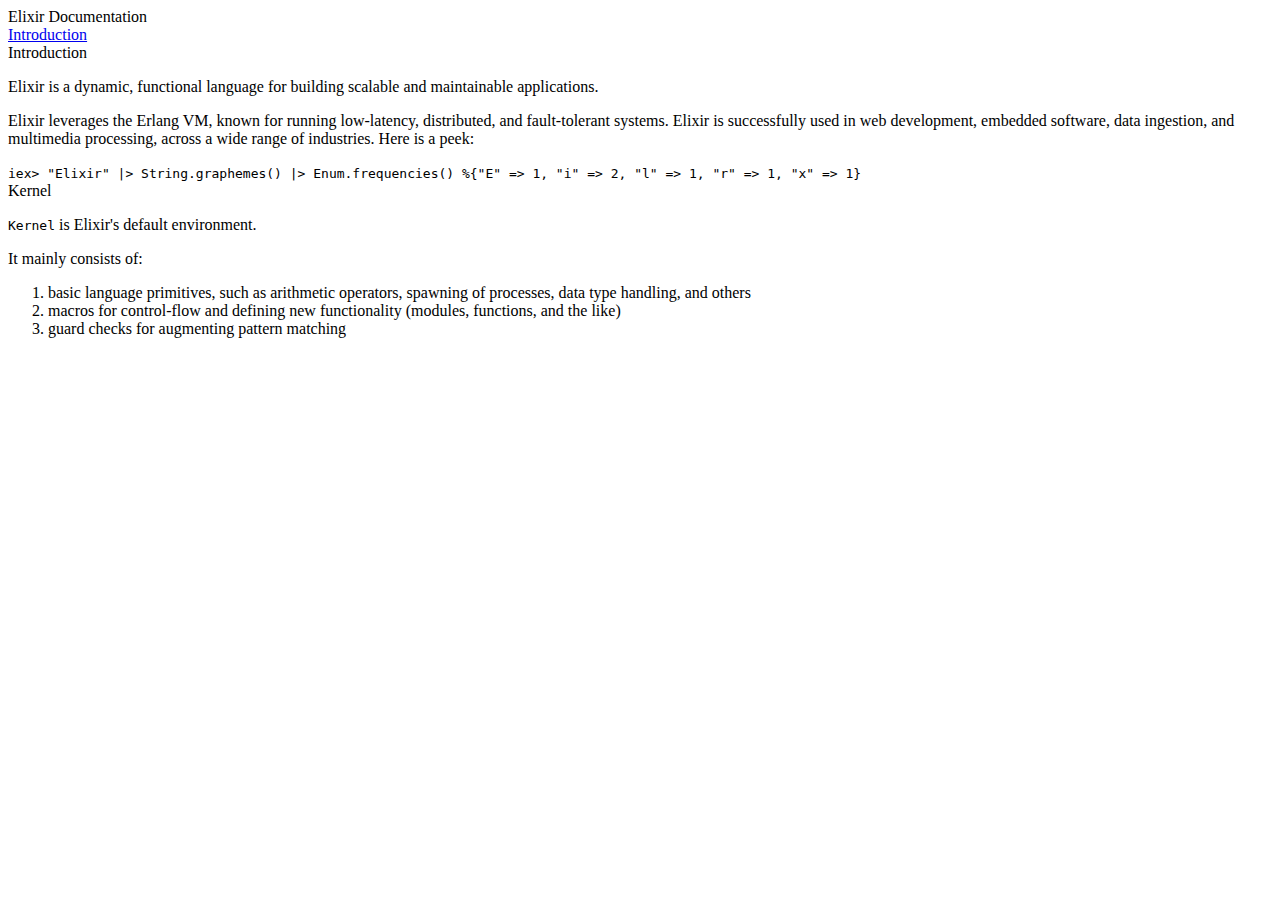
==== documentation/index.html @ 7ec3cac1 "Initial commit - documentation html structure started" ====
<!DOCTYPE html>
<html lang="en">
  <head>
    <meta charset="UTF-8" />
    <meta http-equiv="X-UA-Compatible" content="IE=edge" />
    <meta name="viewport" content="width=device-width, initial-scale=1.0" />
    <link href="styles.css" rel="stylesheet" type="text/css" />
    <title>Documentation</title>
  </head>
  <body>
      <nav id="navbar">
          <header>Elixir Documentation</header>
          <a href="#Introduction" class="navlink">Introduction</a>
      </nav>
    <main id="main-doc">
        <section class="main-section" id="Introduction">
            <header>Introduction</header>
            <p>
              Elixir is a dynamic, functional language for building scalable and maintainable applications.
            </p>
            <p>
              Elixir leverages the Erlang VM, known for running low-latency, distributed, and fault-tolerant systems. Elixir is successfully used in web development, embedded software, data ingestion, and multimedia processing, across a wide range of industries. Here is a peek:
            </p>
            <code>
              iex> "Elixir" |> String.graphemes() |> Enum.frequencies()
              %{"E" => 1, "i" => 2, "l" => 1, "r" => 1, "x" => 1}
            </code>
        </section>

        <section class="main-section" id="Kernel">
            <header>Kernel</header>
            <p><kbd>Kernel</kbd> is Elixir's default environment.</p>
            <p>It mainly consists of:</p>
            <ol>
              <li>
                basic language primitives, such as arithmetic operators, spawning of processes, data type handling, and others
              </li>
              <li>
                macros for control-flow and defining new functionality (modules, functions, and the like)
              </li>
              <li>
                guard checks for augmenting pattern matching
              </li>
            </ol>
        </section>
  </body>
</html>
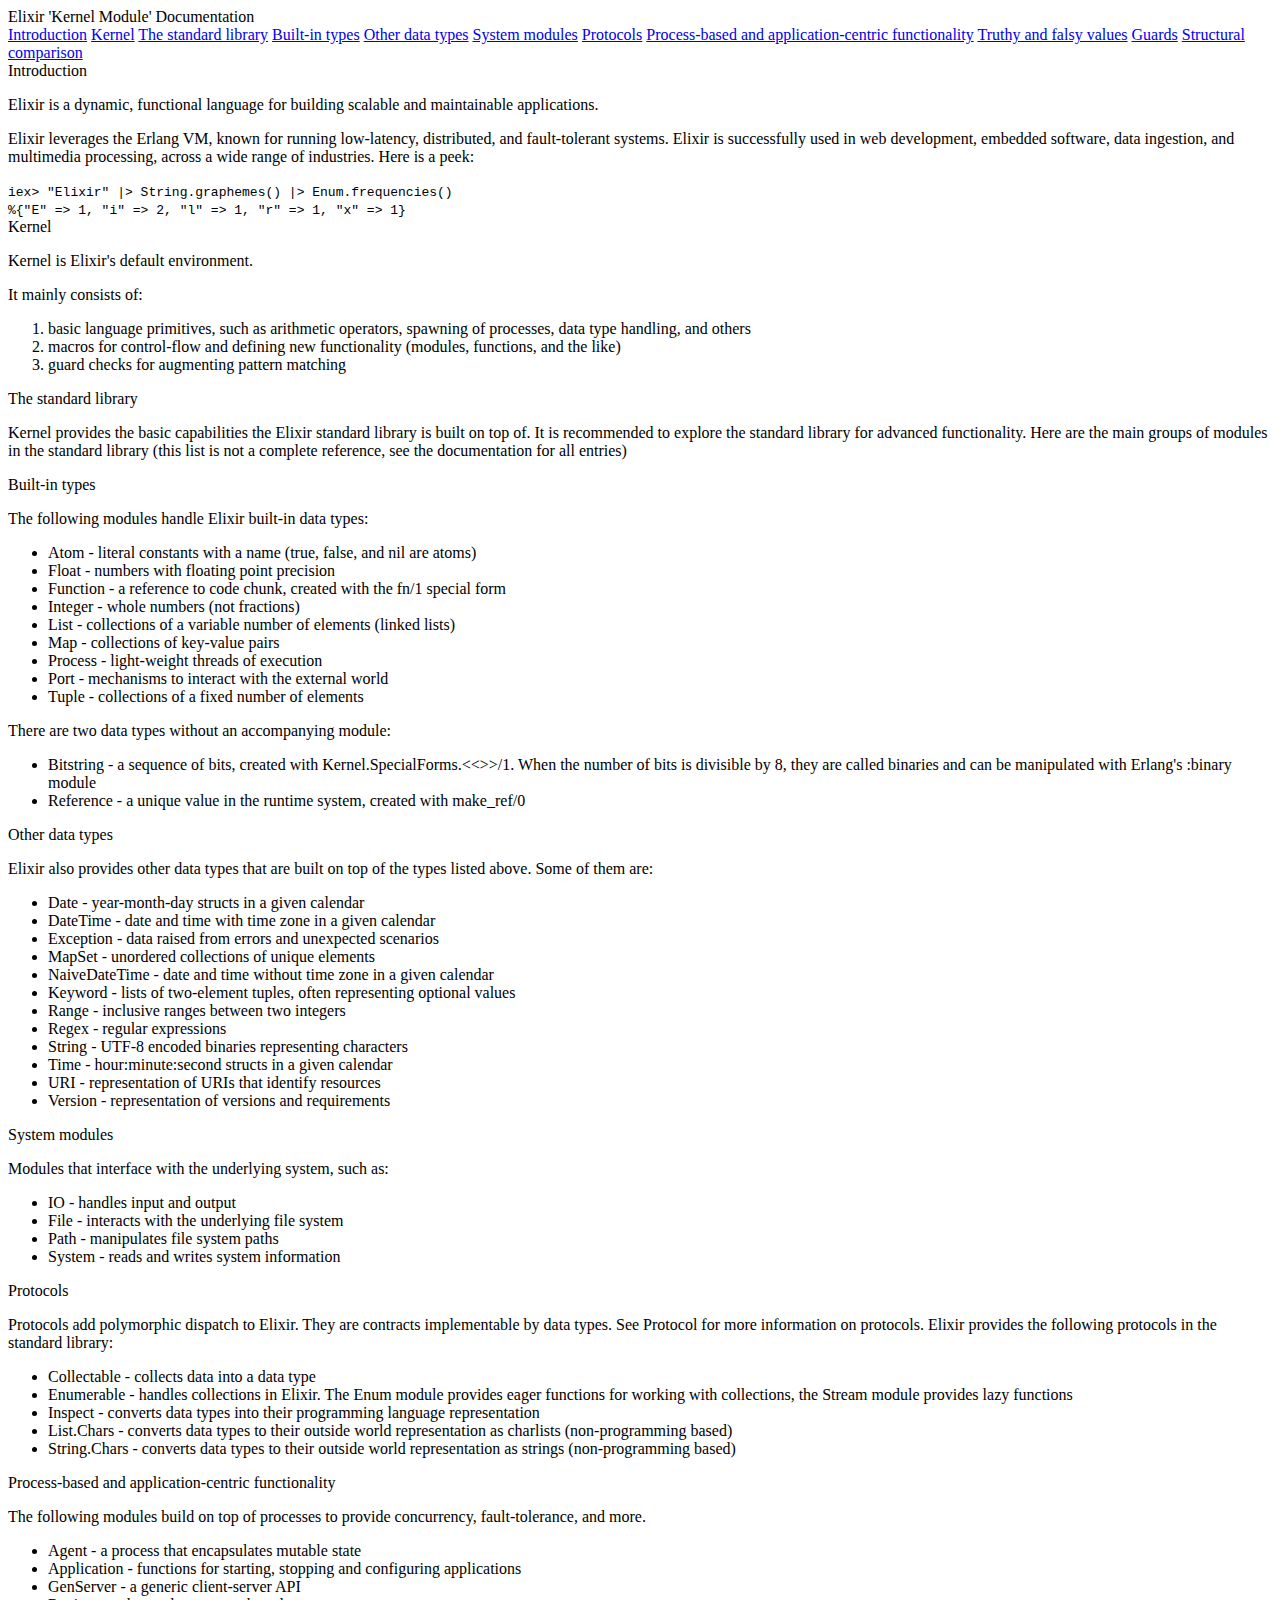
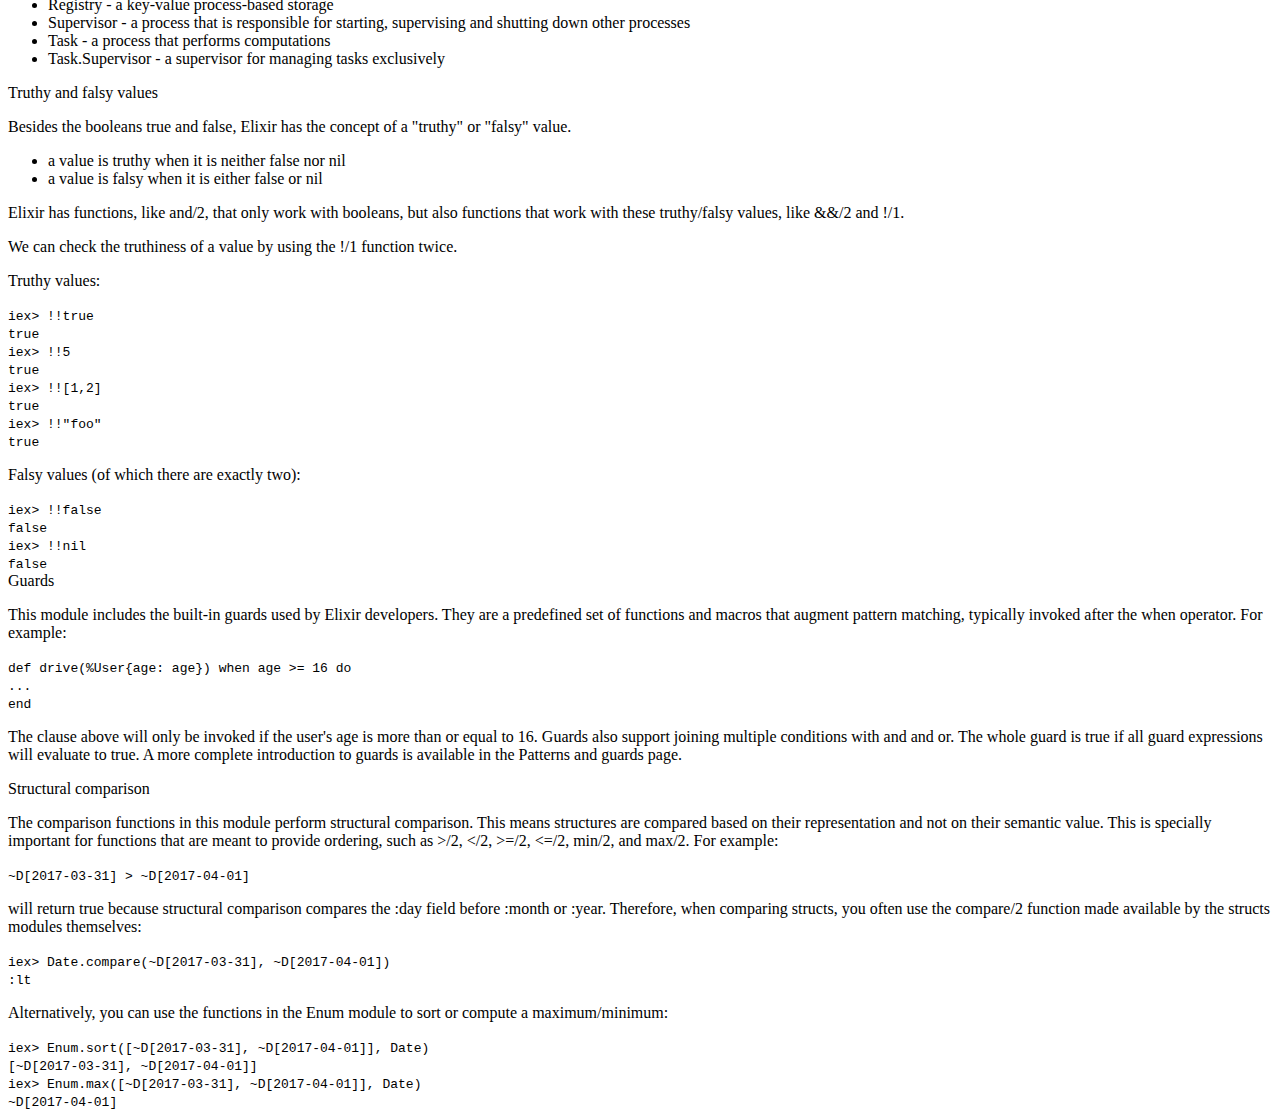
==== commit 969002fe: "add more document sections and nav links" ====
--- a/documentation/index.html
+++ b/documentation/index.html
@@ -8,40 +8,250 @@
     <title>Documentation</title>
   </head>
   <body>
-      <nav id="navbar">
-          <header>Elixir Documentation</header>
-          <a href="#Introduction" class="navlink">Introduction</a>
-      </nav>
+    <nav id="navbar">
+      <header>Elixir 'Kernel Module' Documentation</header>
+      <a href="#Introduction" class="nav-link">Introduction</a>
+      <a href="#Kernel" class="nav-link">Kernel</a>
+      <a href="#The_standard_library" class="nav-link">The standard library</a>
+      <a href="#Built-in_types" class="nav-link">Built-in types</a>
+      <a href="#Other_data_types" class="nav-link">Other data types</a>
+      <a href="#System_modules" class="nav-link">System modules</a>
+      <a href="#Protocols" class="nav-link">Protocols</a>
+      <a href="#Process-based_and_application-centric_functionality" class="nav-link">Process-based and application-centric functionality</a>
+      <a href="#Truthy_and_falsy_values" class="nav-link">Truthy and falsy values</a>
+      <a href="#Guards" class="nav-link">Guards</a>
+      <a href="#Structural_comparison" class="nav-link">Structural comparison</a>
+    </nav>
+
     <main id="main-doc">
-        <section class="main-section" id="Introduction">
-            <header>Introduction</header>
-            <p>
-              Elixir is a dynamic, functional language for building scalable and maintainable applications.
-            </p>
-            <p>
-              Elixir leverages the Erlang VM, known for running low-latency, distributed, and fault-tolerant systems. Elixir is successfully used in web development, embedded software, data ingestion, and multimedia processing, across a wide range of industries. Here is a peek:
-            </p>
-            <code>
-              iex> "Elixir" |> String.graphemes() |> Enum.frequencies()
-              %{"E" => 1, "i" => 2, "l" => 1, "r" => 1, "x" => 1}
-            </code>
-        </section>
-
-        <section class="main-section" id="Kernel">
-            <header>Kernel</header>
-            <p><kbd>Kernel</kbd> is Elixir's default environment.</p>
-            <p>It mainly consists of:</p>
-            <ol>
-              <li>
-                basic language primitives, such as arithmetic operators, spawning of processes, data type handling, and others
-              </li>
-              <li>
-                macros for control-flow and defining new functionality (modules, functions, and the like)
-              </li>
-              <li>
-                guard checks for augmenting pattern matching
-              </li>
-            </ol>
-        </section>
+      <section class="main-section" id="Introduction">
+        <header>Introduction</header>
+        <p>Elixir is a dynamic, functional language for building scalable and maintainable applications.</p>
+        <p>
+          Elixir leverages the Erlang VM, known for running low-latency, distributed, and fault-tolerant systems. Elixir
+          is successfully used in web development, embedded software, data ingestion, and multimedia processing, across
+          a wide range of industries. Here is a peek:
+        </p>
+        <code>
+          iex> "Elixir" |> String.graphemes() |> Enum.frequencies()
+          <br />
+          %{"E" => 1, "i" => 2, "l" => 1, "r" => 1, "x" => 1}
+        </code>
+      </section>
+
+      <section class="main-section" id="Kernel">
+        <header>Kernel</header>
+        <p><span class="mono_ul">Kernel</span> is Elixir's default environment.</p>
+        <p>It mainly consists of:</p>
+        <ol>
+          <li>
+            basic language primitives, such as arithmetic operators, spawning of processes, data type handling, and
+            others
+          </li>
+          <li>macros for control-flow and defining new functionality (modules, functions, and the like)</li>
+          <li>guard checks for augmenting pattern matching</li>
+        </ol>
+      </section>
+
+      <section class="main-section" id="The_standard_library">
+        <header>The standard library</header>
+        <p>
+          <span class="mono_ul">Kernel</span> provides the basic capabilities the Elixir standard library is built on
+          top of. It is recommended to explore the standard library for advanced functionality. Here are the main groups
+          of modules in the standard library (this list is not a complete reference, see the documentation for all
+          entries)
+        </p>
+      </section>
+
+      <section class="main-section" id="Built-in_types">
+        <header>Built-in types</header>
+        <p>The following modules handle Elixir built-in data types:</p>
+
+        <ul>
+          <li><span class="mono_ul">Atom</span> - literal constants with a name (true, false, and nil are atoms)</li>
+          <li><span class="mono_ul">Float</span> - numbers with floating point precision</li>
+          <li><span class="mono_ul">Function</span> - a reference to code chunk, created with the fn/1 special form</li>
+          <li><span class="mono_ul">Integer</span> - whole numbers (not fractions)</li>
+          <li><span class="mono_ul">List</span> - collections of a variable number of elements (linked lists)</li>
+          <li><span class="mono_ul">Map</span> - collections of key-value pairs</li>
+          <li><span class="mono_ul">Process</span> - light-weight threads of execution</li>
+          <li><span class="mono_ul">Port</span> - mechanisms to interact with the external world</li>
+          <li><span class="mono_ul">Tuple</span> - collections of a fixed number of elements</li>
+        </ul>
+
+        <p>There are two data types without an accompanying module:</p>
+        <ul>
+          <li>
+            <span class="mono_ul"> Bitstring</span> - a sequence of bits, created with
+            <span class="mono_ul"> Kernel.SpecialForms.<<>>/1</span>. When the number of bits is divisible by 8, they
+            are called binaries and can be manipulated with Erlang's <span class="mono_ul">:binary</span> module
+          </li>
+          <li>
+            <span class="mono_ul"> Reference</span> - a unique value in the runtime system, created with
+            <span class="mono_ul">make_ref/0</span>
+          </li>
+        </ul>
+      </section>
+
+      <section class="main-section" id="Other_data_types">
+        <header>Other data types</header>
+        <p>Elixir also provides other data types that are built on top of the types listed above. Some of them are:</p>
+
+        <ul>
+          <li><span class="mono_ul">Date</span> - year-month-day structs in a given calendar</li>
+          <li><span class="mono_ul">DateTime</span> - date and time with time zone in a given calendar</li>
+          <li><span class="mono_ul">Exception</span> - data raised from errors and unexpected scenarios</li>
+          <li><span class="mono_ul">MapSet</span> - unordered collections of unique elements</li>
+          <li><span class="mono_ul">NaiveDateTime</span> - date and time without time zone in a given calendar</li>
+          <li>
+            <span class="mono_ul">Keyword</span> - lists of two-element tuples, often representing optional values
+          </li>
+          <li><span class="mono_ul">Range</span> - inclusive ranges between two integers</li>
+          <li><span class="mono_ul">Regex</span> - regular expressions</li>
+          <li><span class="mono_ul">String</span> - UTF-8 encoded binaries representing characters</li>
+          <li><span class="mono_ul">Time</span> - hour:minute:second structs in a given calendar</li>
+          <li><span class="mono_ul">UR</span>I - representation of URIs that identify resources</li>
+          <li><span class="mono_ul">Version</span> - representation of versions and requirements</li>
+        </ul>
+      </section>
+
+      <section class="main-section" id="System_modules">
+        <header>System modules</header>
+        <p>Modules that interface with the underlying system, such as:</p>
+        <ul>
+          <li><span class="mono_ul">IO</span> - handles input and output</li>
+          <li><span class="mono_ul">File</span> - interacts with the underlying file system</li>
+          <li><span class="mono_ul">Path</span> - manipulates file system paths</li>
+          <li><span class="mono_ul">System</span> - reads and writes system information</li>
+        </ul>
+      </section>
+
+      <section class="main-section" id="Protocols">
+        <header>Protocols</header>
+        <p>
+          Protocols add polymorphic dispatch to Elixir. They are contracts implementable by data types. See Protocol for
+          more information on protocols. Elixir provides the following protocols in the standard library:
+        </p>
+
+        <ul>
+          <li>Collectable - collects data into a data type</li>
+          <li>
+            Enumerable - handles collections in Elixir. The Enum module provides eager functions for working with
+            collections, the Stream module provides lazy functions
+          </li>
+          <li>Inspect - converts data types into their programming language representation</li>
+          <li>
+            List.Chars - converts data types to their outside world representation as charlists (non-programming based)
+          </li>
+          <li>
+            String.Chars - converts data types to their outside world representation as strings (non-programming based)
+          </li>
+        </ul>
+      </section>
+
+      <section class="main-section" id="Process-based_and_application-centric_functionality">
+        <header>Process-based and application-centric functionality</header>
+        <p>The following modules build on top of processes to provide concurrency, fault-tolerance, and more.</p>
+
+        <ul>
+          <li>Agent - a process that encapsulates mutable state</li>
+          <li>Application - functions for starting, stopping and configuring applications</li>
+          <li>GenServer - a generic client-server API</li>
+          <li>Registry - a key-value process-based storage</li>
+          <li>
+            Supervisor - a process that is responsible for starting, supervising and shutting down other processes
+          </li>
+          <li>Task - a process that performs computations</li>
+          <li>Task.Supervisor - a supervisor for managing tasks exclusively</li>
+        </ul>
+      </section>
+
+      <section class="main-section" id="Truthy_and_falsy_values">
+        <header>Truthy and falsy values</header>
+        <p>Besides the booleans true and false, Elixir has the concept of a "truthy" or "falsy" value.</p>
+
+        <ul>
+          <li>a value is truthy when it is neither false nor nil</li>
+          <li>a value is falsy when it is either false or nil</li>
+        </ul>
+        <p>
+          Elixir has functions, like and/2, that only work with booleans, but also functions that work with these
+          truthy/falsy values, like &&/2 and !/1.
+        </p>
+        <p>We can check the truthiness of a value by using the !/1 function twice.</p>
+
+        <p>Truthy values:</p>
+        <code>
+          iex> !!true<br />
+          true<br />
+          iex> !!5<br />
+          true<br />
+          iex> !![1,2]<br />
+          true<br />
+          iex> !!"foo"<br />
+          true
+        </code>
+
+        <p>Falsy values (of which there are exactly two):</p>
+        <code>
+          iex> !!false<br />
+          false<br />
+          iex> !!nil<br />
+          false
+        </code>
+      </section>
+
+      <section class="main-section" id="Guards">
+        <header>Guards</header>
+
+        <p>
+          This module includes the built-in guards used by Elixir developers. They are a predefined set of functions and
+          macros that augment pattern matching, typically invoked after the when operator. For example:
+        </p>
+
+        <code>
+          def drive(%User{age: age}) when age >= 16 do<br />
+          ... <br />
+          end
+        </code>
+        <p>
+          The clause above will only be invoked if the user's age is more than or equal to 16. Guards also support
+          joining multiple conditions with <span class="mono_ul">and</span> and <span class="mono_ul">or</span>. The
+          whole guard is <span class="mono_ul">true</span> if all guard expressions will evaluate to true. A more
+          complete introduction to guards is available in the Patterns and guards page.
+        </p>
+      </section>
+
+      <section class="main-section" id="Structural_comparison">
+        <header>Structural comparison</header>
+        <p>
+          The comparison functions in this module perform structural comparison. This means structures are compared
+          based on their representation and not on their semantic value. This is specially important for functions that
+          are meant to provide ordering, such as <span class="mono_ul">&gt;/2</span>,
+          <span class="mono_ul">&lt;/2</span>, <span class="mono_ul">&gt;=/2</span>,
+          <span class="mono_ul">&lt;=/2</span>, <span class="mono_ul">min/2</span>, and
+          <span class="mono_ul">max/2</span>. For example:
+        </p>
+
+        <code>~D[2017-03-31] > ~D[2017-04-01]</code>
+        <p>
+          will return true because structural comparison compares the :day field before :month or :year. Therefore, when
+          comparing structs, you often use the compare/2 function made available by the structs modules themselves:
+        </p>
+
+        <code>
+          iex> Date.compare(~D[2017-03-31], ~D[2017-04-01])<br />
+          :lt
+        </code>
+        <p>Alternatively, you can use the functions in the Enum module to sort or compute a maximum/minimum:</p>
+
+        <code>
+          iex> Enum.sort([~D[2017-03-31], ~D[2017-04-01]], Date)<br />
+          [~D[2017-03-31], ~D[2017-04-01]]<br />
+          iex> Enum.max([~D[2017-03-31], ~D[2017-04-01]], Date)<br />
+          ~D[2017-04-01]
+        </code>
+      </section>
+    </main>
   </body>
-</html>+</html>
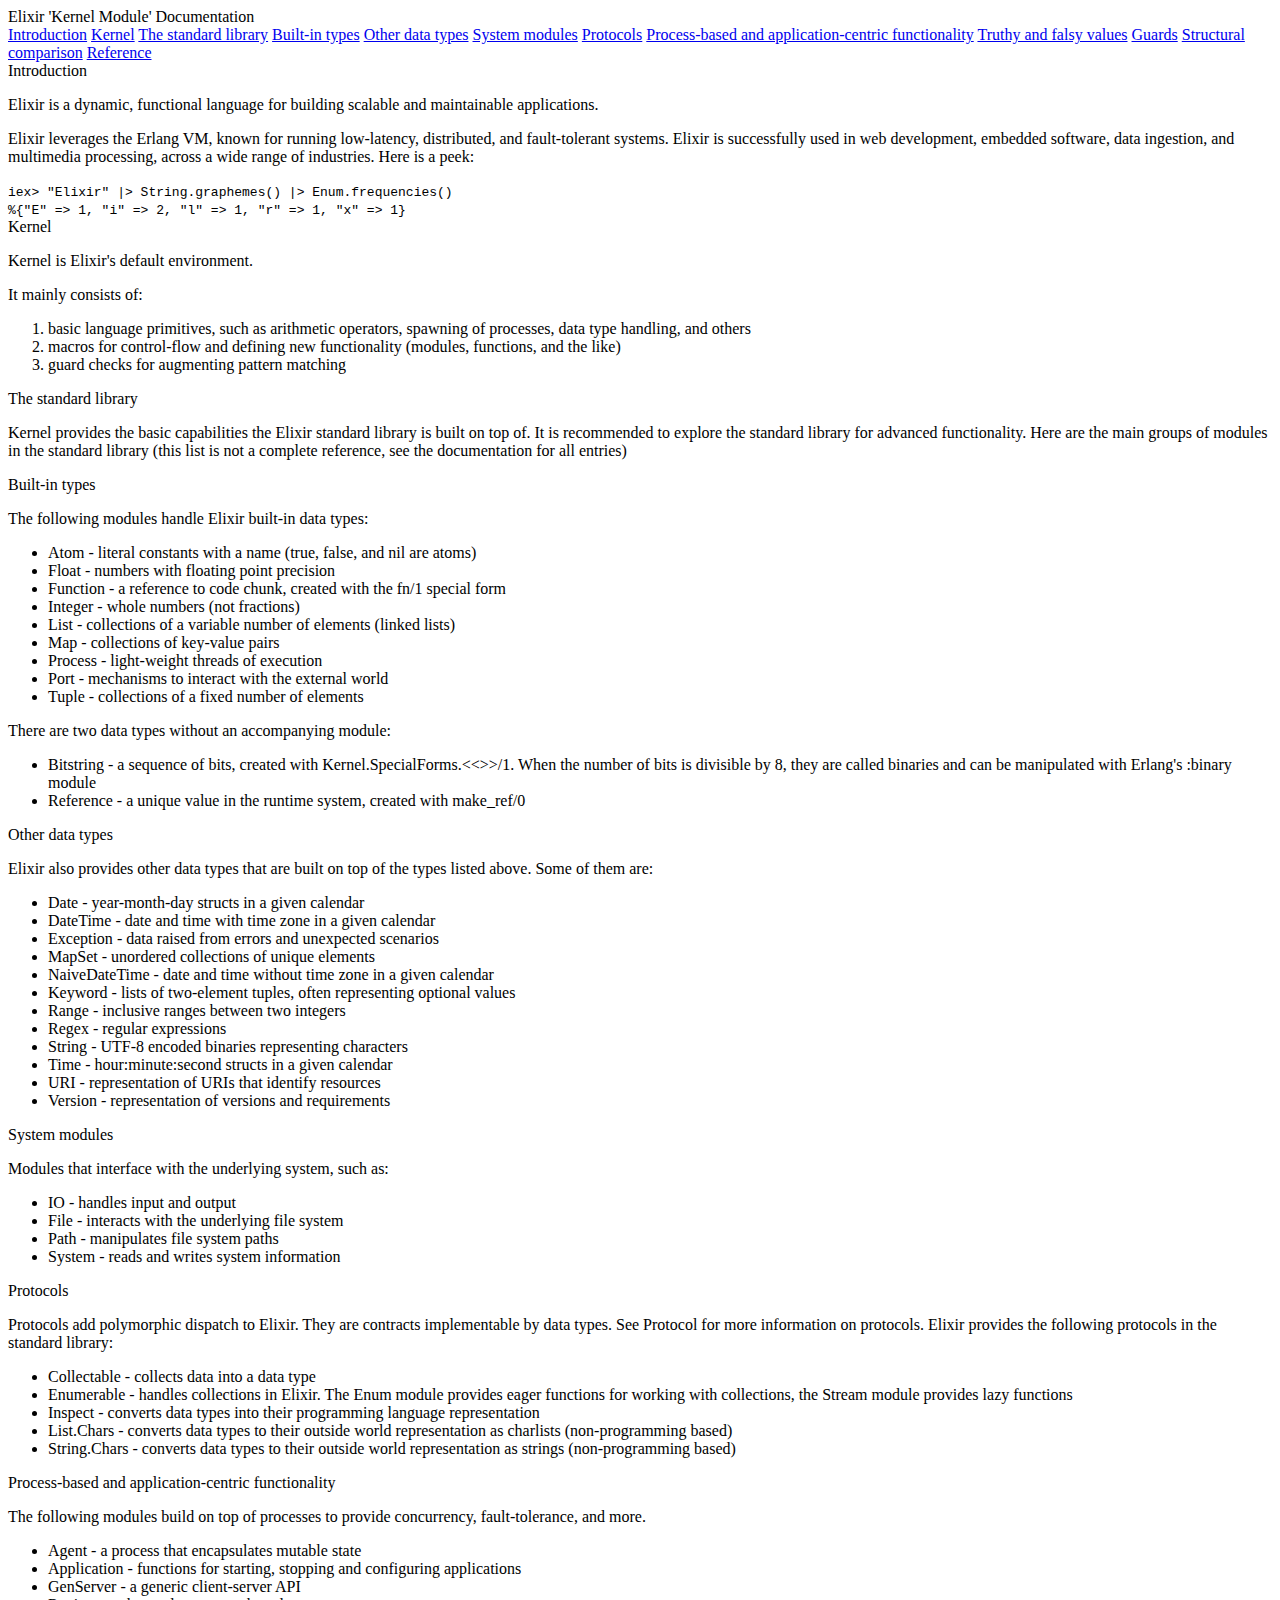
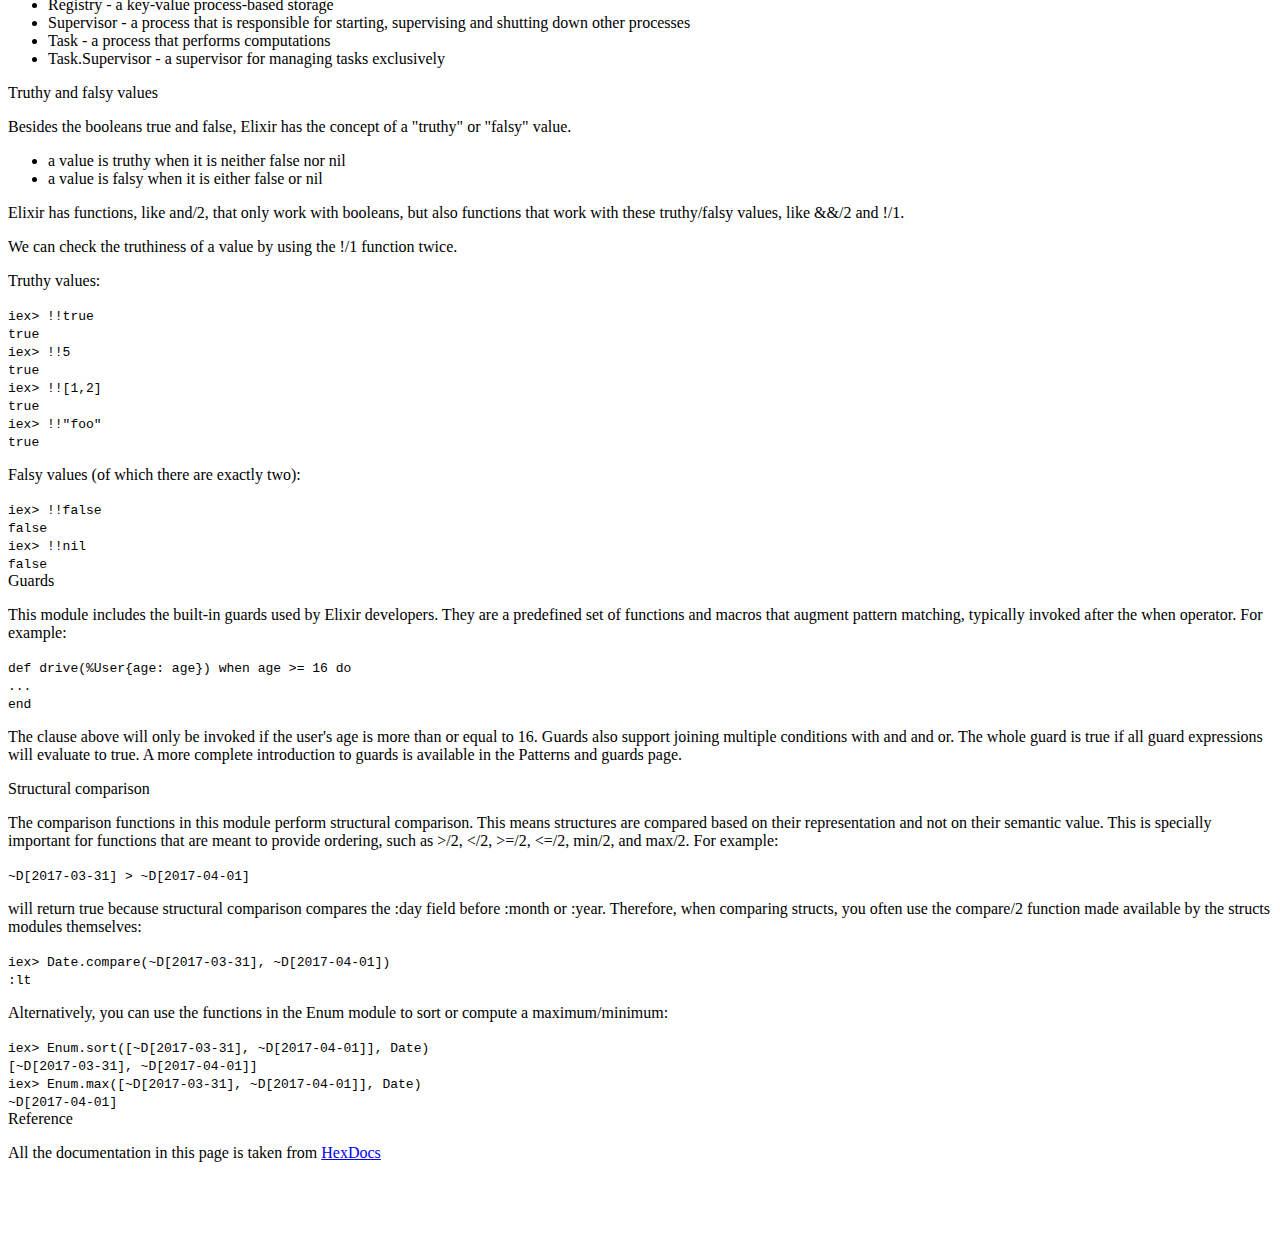
==== commit 6ff38d06: "add reference section and some formating" ====
--- a/documentation/index.html
+++ b/documentation/index.html
@@ -10,17 +10,22 @@
   <body>
     <nav id="navbar">
       <header>Elixir 'Kernel Module' Documentation</header>
-      <a href="#Introduction" class="nav-link">Introduction</a>
-      <a href="#Kernel" class="nav-link">Kernel</a>
-      <a href="#The_standard_library" class="nav-link">The standard library</a>
-      <a href="#Built-in_types" class="nav-link">Built-in types</a>
-      <a href="#Other_data_types" class="nav-link">Other data types</a>
-      <a href="#System_modules" class="nav-link">System modules</a>
-      <a href="#Protocols" class="nav-link">Protocols</a>
-      <a href="#Process-based_and_application-centric_functionality" class="nav-link">Process-based and application-centric functionality</a>
-      <a href="#Truthy_and_falsy_values" class="nav-link">Truthy and falsy values</a>
-      <a href="#Guards" class="nav-link">Guards</a>
-      <a href="#Structural_comparison" class="nav-link">Structural comparison</a>
+      <div class="nav-links">
+        <a href="#Introduction" class="nav-link">Introduction</a>
+        <a href="#Kernel" class="nav-link">Kernel</a>
+        <a href="#The_standard_library" class="nav-link">The standard library</a>
+        <a href="#Built-in_types" class="nav-link">Built-in types</a>
+        <a href="#Other_data_types" class="nav-link">Other data types</a>
+        <a href="#System_modules" class="nav-link">System modules</a>
+        <a href="#Protocols" class="nav-link">Protocols</a>
+        <a href="#Process-based_and_application-centric_functionality" class="nav-link"
+          >Process-based and application-centric functionality</a
+        >
+        <a href="#Truthy_and_falsy_values" class="nav-link">Truthy and falsy values</a>
+        <a href="#Guards" class="nav-link">Guards</a>
+        <a href="#Structural_comparison" class="nav-link">Structural comparison</a>
+        <a href="#Reference" class="nav-link">Reference</a>
+      </div>
     </nav>
 
     <main id="main-doc">
@@ -134,17 +139,21 @@
         </p>
 
         <ul>
-          <li>Collectable - collects data into a data type</li>
-          <li>
-            Enumerable - handles collections in Elixir. The Enum module provides eager functions for working with
-            collections, the Stream module provides lazy functions
-          </li>
-          <li>Inspect - converts data types into their programming language representation</li>
-          <li>
-            List.Chars - converts data types to their outside world representation as charlists (non-programming based)
-          </li>
-          <li>
-            String.Chars - converts data types to their outside world representation as strings (non-programming based)
+          <li><span class="mono_ul"> Collectable</span> - collects data into a data type</li>
+          <li>
+            <span class="mono_ul"> Enumerable</span> - handles collections in Elixir. The Enum module provides eager
+            functions for working with collections, the Stream module provides lazy functions
+          </li>
+          <li>
+            <span class="mono_ul"> Inspect</span> - converts data types into their programming language representation
+          </li>
+          <li>
+            <span class="mono_ul"> List.Chars</span> - converts data types to their outside world representation as
+            charlists (non-programming based)
+          </li>
+          <li>
+            <span class="mono_ul"> String.Chars</span> - converts data types to their outside world representation as
+            strings (non-programming based)
           </li>
         </ul>
       </section>
@@ -154,15 +163,18 @@
         <p>The following modules build on top of processes to provide concurrency, fault-tolerance, and more.</p>
 
         <ul>
-          <li>Agent - a process that encapsulates mutable state</li>
-          <li>Application - functions for starting, stopping and configuring applications</li>
-          <li>GenServer - a generic client-server API</li>
-          <li>Registry - a key-value process-based storage</li>
-          <li>
-            Supervisor - a process that is responsible for starting, supervising and shutting down other processes
-          </li>
-          <li>Task - a process that performs computations</li>
-          <li>Task.Supervisor - a supervisor for managing tasks exclusively</li>
+          <li><span class="mono_ul">Agent</span> - a process that encapsulates mutable state</li>
+          <li>
+            <span class="mono_ul">Application</span> - functions for starting, stopping and configuring applications
+          </li>
+          <li><span class="mono_ul">GenServer</span> - a generic client-server API</li>
+          <li><span class="mono_ul">Registry</span> - a key-value process-based storage</li>
+          <li>
+            <span class="mono_ul">Supervisor</span> - a process that is responsible for starting, supervising and
+            shutting down other processes
+          </li>
+          <li><span class="mono_ul">Task</span> - a process that performs computations</li>
+          <li><span class="mono_ul">Task.Supervisor</span> - a supervisor for managing tasks exclusively</li>
         </ul>
       </section>
 
@@ -252,6 +264,17 @@
           ~D[2017-04-01]
         </code>
       </section>
+
+      <section class="main-section" id="Reference">
+        <header>Reference</header>
+        <p>
+          All the documentation in this page is taken from
+          <a href="https://hexdocs.pm/elixir/Kernel.html" target="_blank">HexDocs</a>
+        </p>
+      </section>
+      <br />
+      <br />
+      <br />
     </main>
   </body>
 </html>
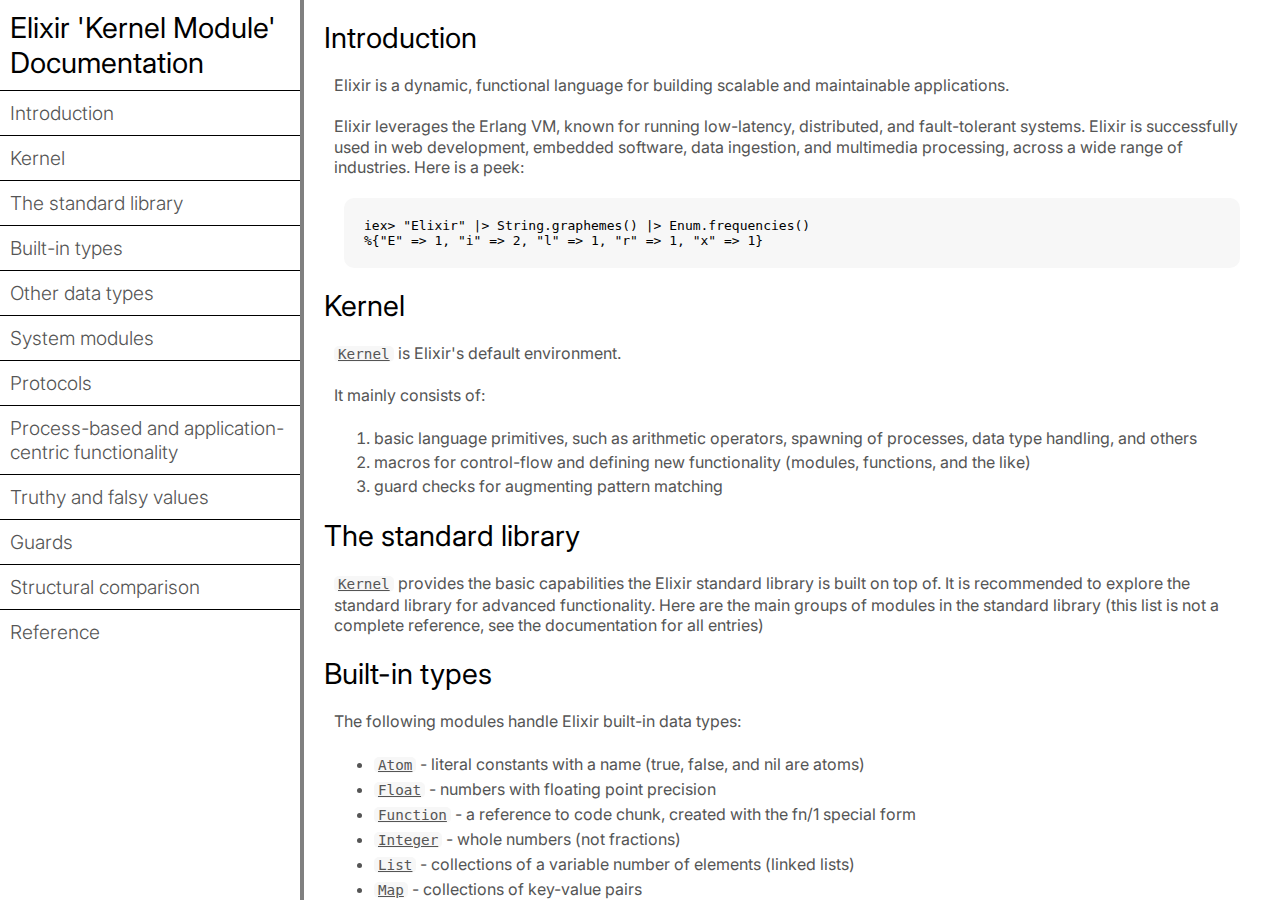
==== commit cc471789: "minor fixes in 'Documentation'" ====
--- a/documentation/index.html
+++ b/documentation/index.html
@@ -5,7 +5,7 @@
     <meta http-equiv="X-UA-Compatible" content="IE=edge" />
     <meta name="viewport" content="width=device-width, initial-scale=1.0" />
     <link href="styles.css" rel="stylesheet" type="text/css" />
-    <title>Documentation</title>
+    <title>FCC Technical Documentation</title>
   </head>
   <body>
     <nav id="navbar">
@@ -115,7 +115,7 @@
           <li><span class="mono_ul">Regex</span> - regular expressions</li>
           <li><span class="mono_ul">String</span> - UTF-8 encoded binaries representing characters</li>
           <li><span class="mono_ul">Time</span> - hour:minute:second structs in a given calendar</li>
-          <li><span class="mono_ul">UR</span>I - representation of URIs that identify resources</li>
+          <li><span class="mono_ul">URI</span> - representation of URIs that identify resources</li>
           <li><span class="mono_ul">Version</span> - representation of versions and requirements</li>
         </ul>
       </section>
--- a/documentation/styles.css
+++ b/documentation/styles.css
@@ -0,0 +1,82 @@
+@import url("https://fonts.googleapis.com/css2?family=Inter:wght@100;200;300;400;500;600;700;800;900&display=swap");
+
+.mono_ul {
+  font-family: monospace;
+  text-decoration: underline;
+  font-size: 1.1em;
+  background-color: #f7f7f7;
+  padding: 0px 4px;
+  border-radius: 5px;
+}
+
+body {
+  display: flex;
+  padding: 0px;
+  margin: 0px;
+  font-family: "Inter", "Courier New", Courier, monospace;
+}
+
+#navbar {
+  flex: 0 0 300px;
+  height: 100vh;
+  display: flex;
+  flex-direction: column;
+  border-right: 4px solid grey;
+}
+
+#navbar > header {
+  font-size: 1.8rem;
+  padding: 10px;
+  flex: 0 0 70px;
+}
+
+.nav-links {
+  overflow-y: auto;
+  flex: 1 1 auto;
+}
+
+.nav-links > a,
+.nav-links > a:active .nav-links > a:hover .nav-links > a:visited {
+  display: block;
+  text-decoration: none;
+  color: #555;
+  font-weight: 300;
+  font-size: 1.2rem;
+  padding: 10px;
+  border-top: 1px solid black;
+}
+
+#main-doc {
+  flex: 1 1 auto;
+  overflow-y: auto;
+  height: 100vh;
+}
+
+.main-section > header {
+  font-size: 1.8rem;
+  margin: 20px;
+}
+
+.main-section > p {
+  margin: 20px 30px;
+  color: #555555;
+  line-height: 1.3em;
+}
+
+.main-section > ol,
+.main-section > ul {
+  margin: 20px 30px;
+}
+
+.main-section li {
+  line-height: 1.5em;
+  color: #555555;
+}
+
+.main-section > code {
+  background-color: #f7f7f7;
+  margin: 0px 40px;
+  display: block;
+  padding: 20px;
+  border-radius: 10px;
+}
